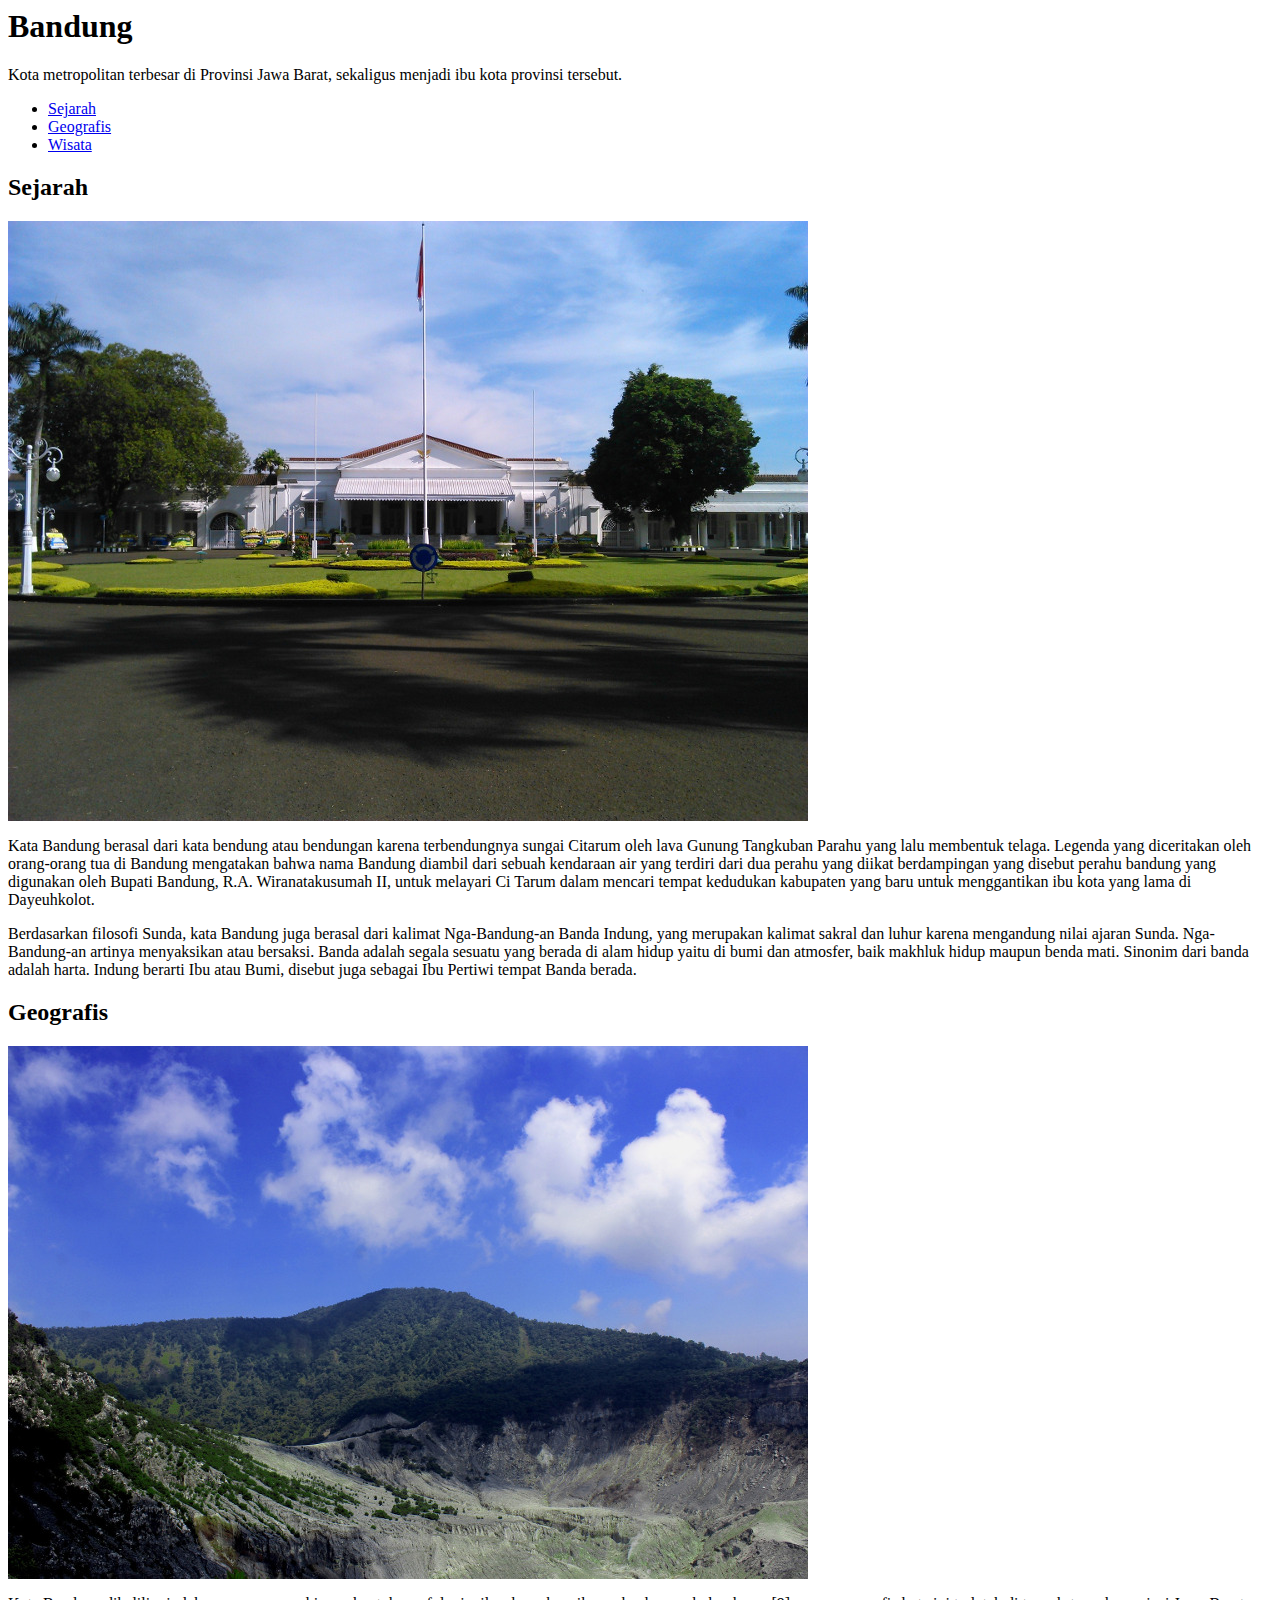
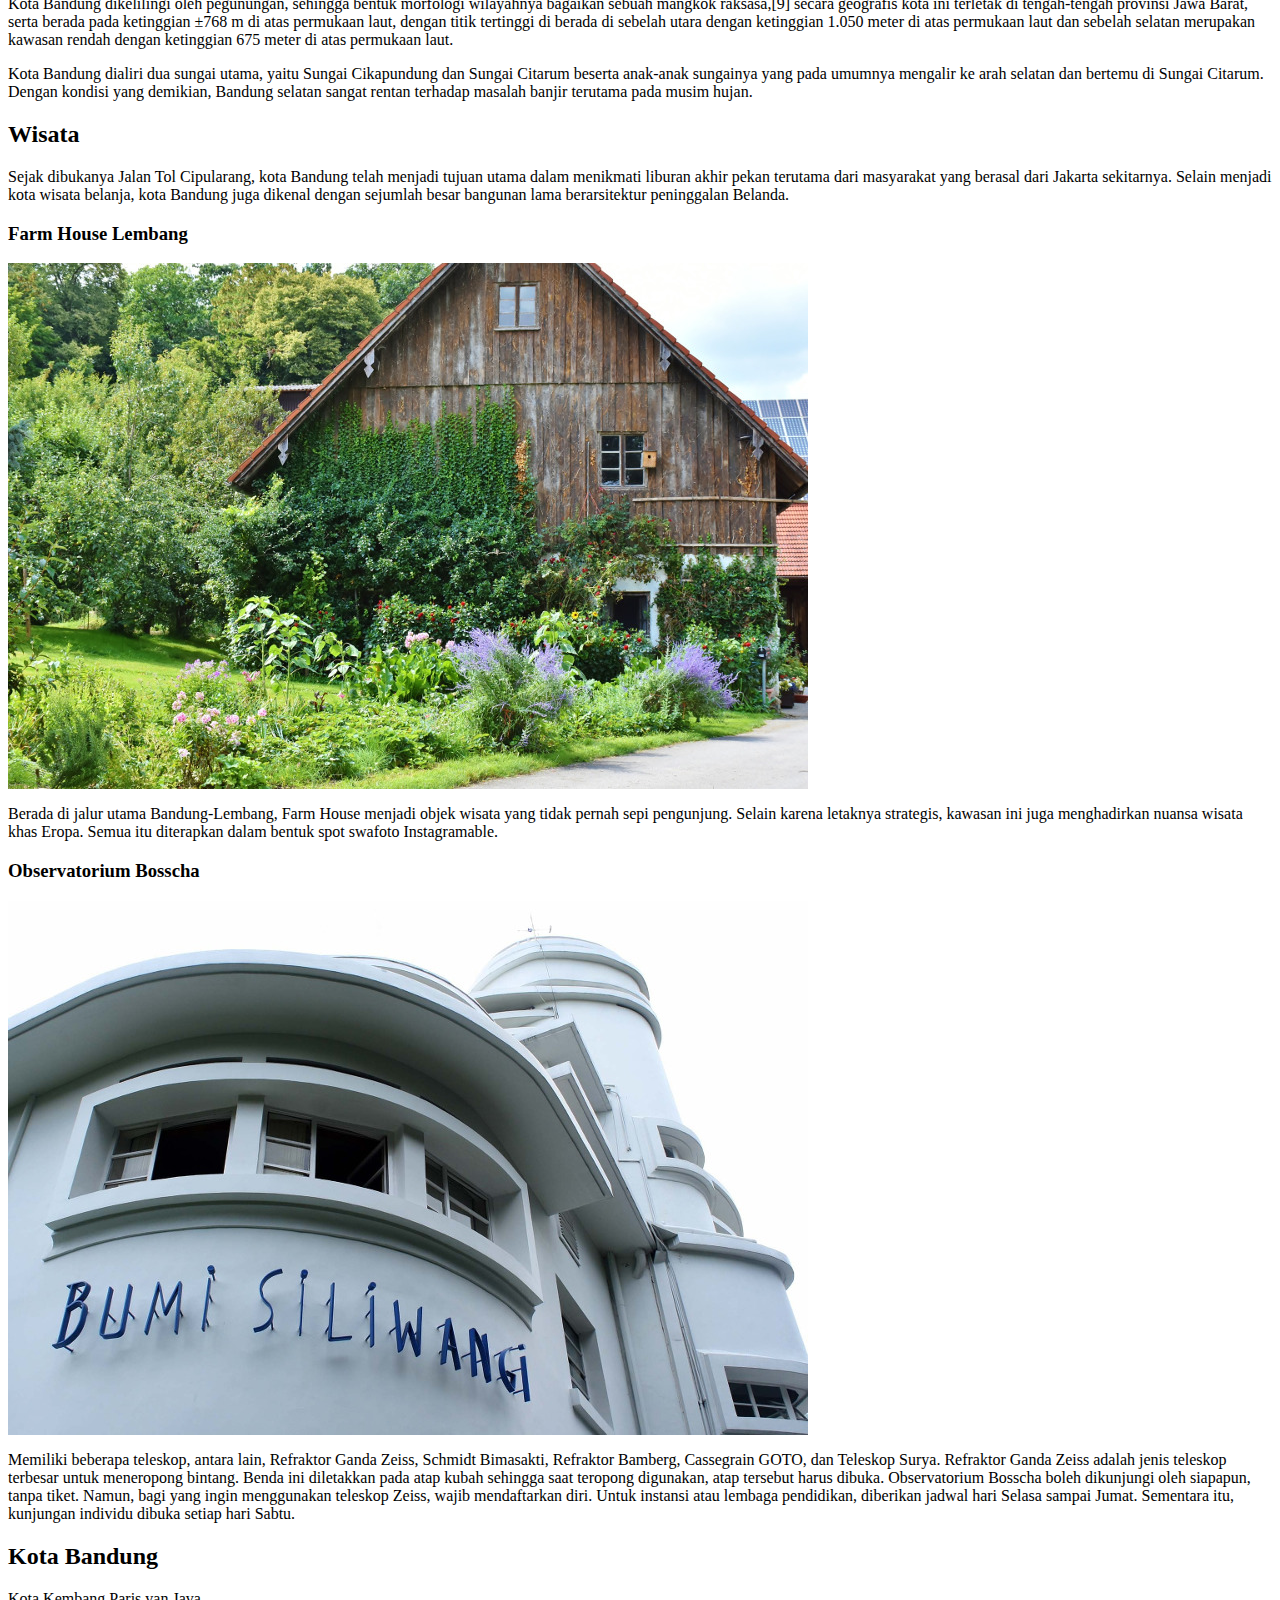
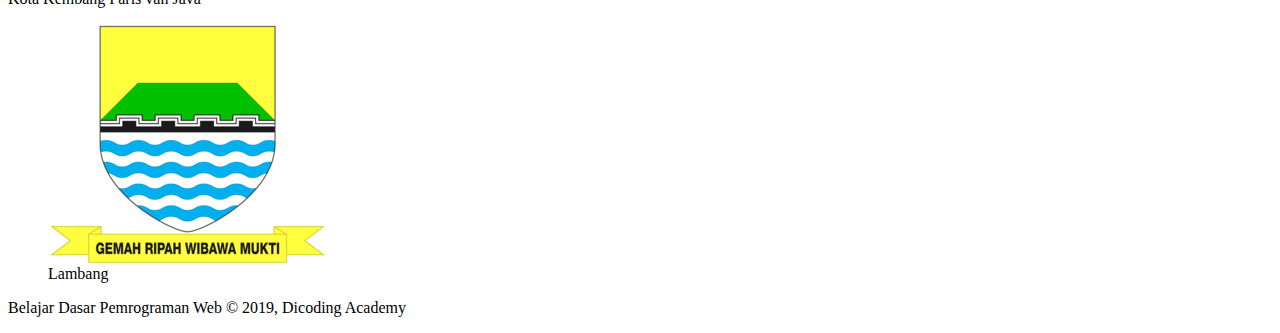
==== beneran.html @ 0c626cb1 "new file and learning" ====
<html lang="en">
  <head>
    <meta charset="UTF-8" />
    <meta http-equiv="X-UA-Compatible" content="IE=edge" />
    <meta name="viewport" content="width=device-width, initial-scale=1.0" />
    <title>Final Semantic</title>
  </head>
  <body>
    <header>
      <h1>Bandung</h1>
      <p>
        Kota metropolitan terbesar di Provinsi Jawa Barat, sekaligus menjadi ibu
        kota provinsi tersebut.
      </p>
      <nav>
        <ul>
          <li><a href="#sejarah">Sejarah</a></li>
          <li><a href="#geografis">Geografis</a></li>
          <li><a href="#wisata">Wisata</a></li>
        </ul>
      </nav>
    </header>
    <main>
      <div id="content">
        <article id="sejarah">
          <h2 id="sejarah">Sejarah</h2>
          <img src="assets/image/history.jpg" alt="sejarah" />
          <p>
            Kata Bandung berasal dari kata bendung atau bendungan karena
            terbendungnya sungai Citarum oleh lava Gunung Tangkuban Parahu yang
            lalu membentuk telaga. Legenda yang diceritakan oleh orang-orang tua
            di Bandung mengatakan bahwa nama Bandung diambil dari sebuah
            kendaraan air yang terdiri dari dua perahu yang diikat berdampingan
            yang disebut perahu bandung yang digunakan oleh Bupati Bandung, R.A.
            Wiranatakusumah II, untuk melayari Ci Tarum dalam mencari tempat
            kedudukan kabupaten yang baru untuk menggantikan ibu kota yang lama
            di Dayeuhkolot.
          </p>

          <p>
            Berdasarkan filosofi Sunda, kata Bandung juga berasal dari kalimat
            Nga-Bandung-an Banda Indung, yang merupakan kalimat sakral dan luhur
            karena mengandung nilai ajaran Sunda. Nga-Bandung-an artinya
            menyaksikan atau bersaksi. Banda adalah segala sesuatu yang berada
            di alam hidup yaitu di bumi dan atmosfer, baik makhluk hidup maupun
            benda mati. Sinonim dari banda adalah harta. Indung berarti Ibu atau
            Bumi, disebut juga sebagai Ibu Pertiwi tempat Banda berada.
          </p>
        </article>
        <article id="geografis">
          <h2 id="geografis">Geografis</h2>
          <img src="assets/image/geografis.jpg" alt="geografis" />
          <p>
            Kota Bandung dikelilingi oleh pegunungan, sehingga bentuk morfologi
            wilayahnya bagaikan sebuah mangkok raksasa,[9] secara geografis kota
            ini terletak di tengah-tengah provinsi Jawa Barat, serta berada pada
            ketinggian ±768 m di atas permukaan laut, dengan titik tertinggi di
            berada di sebelah utara dengan ketinggian 1.050 meter di atas
            permukaan laut dan sebelah selatan merupakan kawasan rendah dengan
            ketinggian 675 meter di atas permukaan laut.
          </p>

          <p>
            Kota Bandung dialiri dua sungai utama, yaitu Sungai Cikapundung dan
            Sungai Citarum beserta anak-anak sungainya yang pada umumnya
            mengalir ke arah selatan dan bertemu di Sungai Citarum. Dengan
            kondisi yang demikian, Bandung selatan sangat rentan terhadap
            masalah banjir terutama pada musim hujan.
          </p>
        </article>
        <article id="wisata">
          <h2 id="wisata">Wisata</h2>
          <p>
            Sejak dibukanya Jalan Tol Cipularang, kota Bandung telah menjadi
            tujuan utama dalam menikmati liburan akhir pekan terutama dari
            masyarakat yang berasal dari Jakarta sekitarnya. Selain menjadi kota
            wisata belanja, kota Bandung juga dikenal dengan sejumlah besar
            bangunan lama berarsitektur peninggalan Belanda.
          </p>

          <section>
            <h3>Farm House Lembang</h3>
            <img src="assets/image/farm-house.jpg" alt="farm house" />
            <p>
              Berada di jalur utama Bandung-Lembang, Farm House menjadi objek
              wisata yang tidak pernah sepi pengunjung. Selain karena letaknya
              strategis, kawasan ini juga menghadirkan nuansa wisata khas Eropa.
              Semua itu diterapkan dalam bentuk spot swafoto Instagramable.
            </p>
          </section>
          <section>
            <h3>Observatorium Bosscha</h3>
            <img src="assets/image/bosscha.jpg" alt="bosscha" />
            <p>
              Memiliki beberapa teleskop, antara lain, Refraktor Ganda Zeiss,
              Schmidt Bimasakti, Refraktor Bamberg, Cassegrain GOTO, dan
              Teleskop Surya. Refraktor Ganda Zeiss adalah jenis teleskop
              terbesar untuk meneropong bintang. Benda ini diletakkan pada atap
              kubah sehingga saat teropong digunakan, atap tersebut harus
              dibuka. Observatorium Bosscha boleh dikunjungi oleh siapapun,
              tanpa tiket. Namun, bagi yang ingin menggunakan teleskop Zeiss,
              wajib mendaftarkan diri. Untuk instansi atau lembaga pendidikan,
              diberikan jadwal hari Selasa sampai Jumat. Sementara itu,
              kunjungan individu dibuka setiap hari Sabtu.
            </p>
          </section>
        </article>
      </div>

      <aside>
        <h2>Kota Bandung</h2>
        <p>Kota Kembang Paris van Java</p>
        <figure>
          <img src="assets/image/bandung-badge.png" alt="lambang-kota-bandung" />
          <figcaption>Lambang</figcaption>
        </figure>
      </aside>
    </main>

    <footer>
      <p>Belajar Dasar Pemrograman Web &#169; 2019, Dicoding Academy</p>
    </footer>
  </body>
</html>
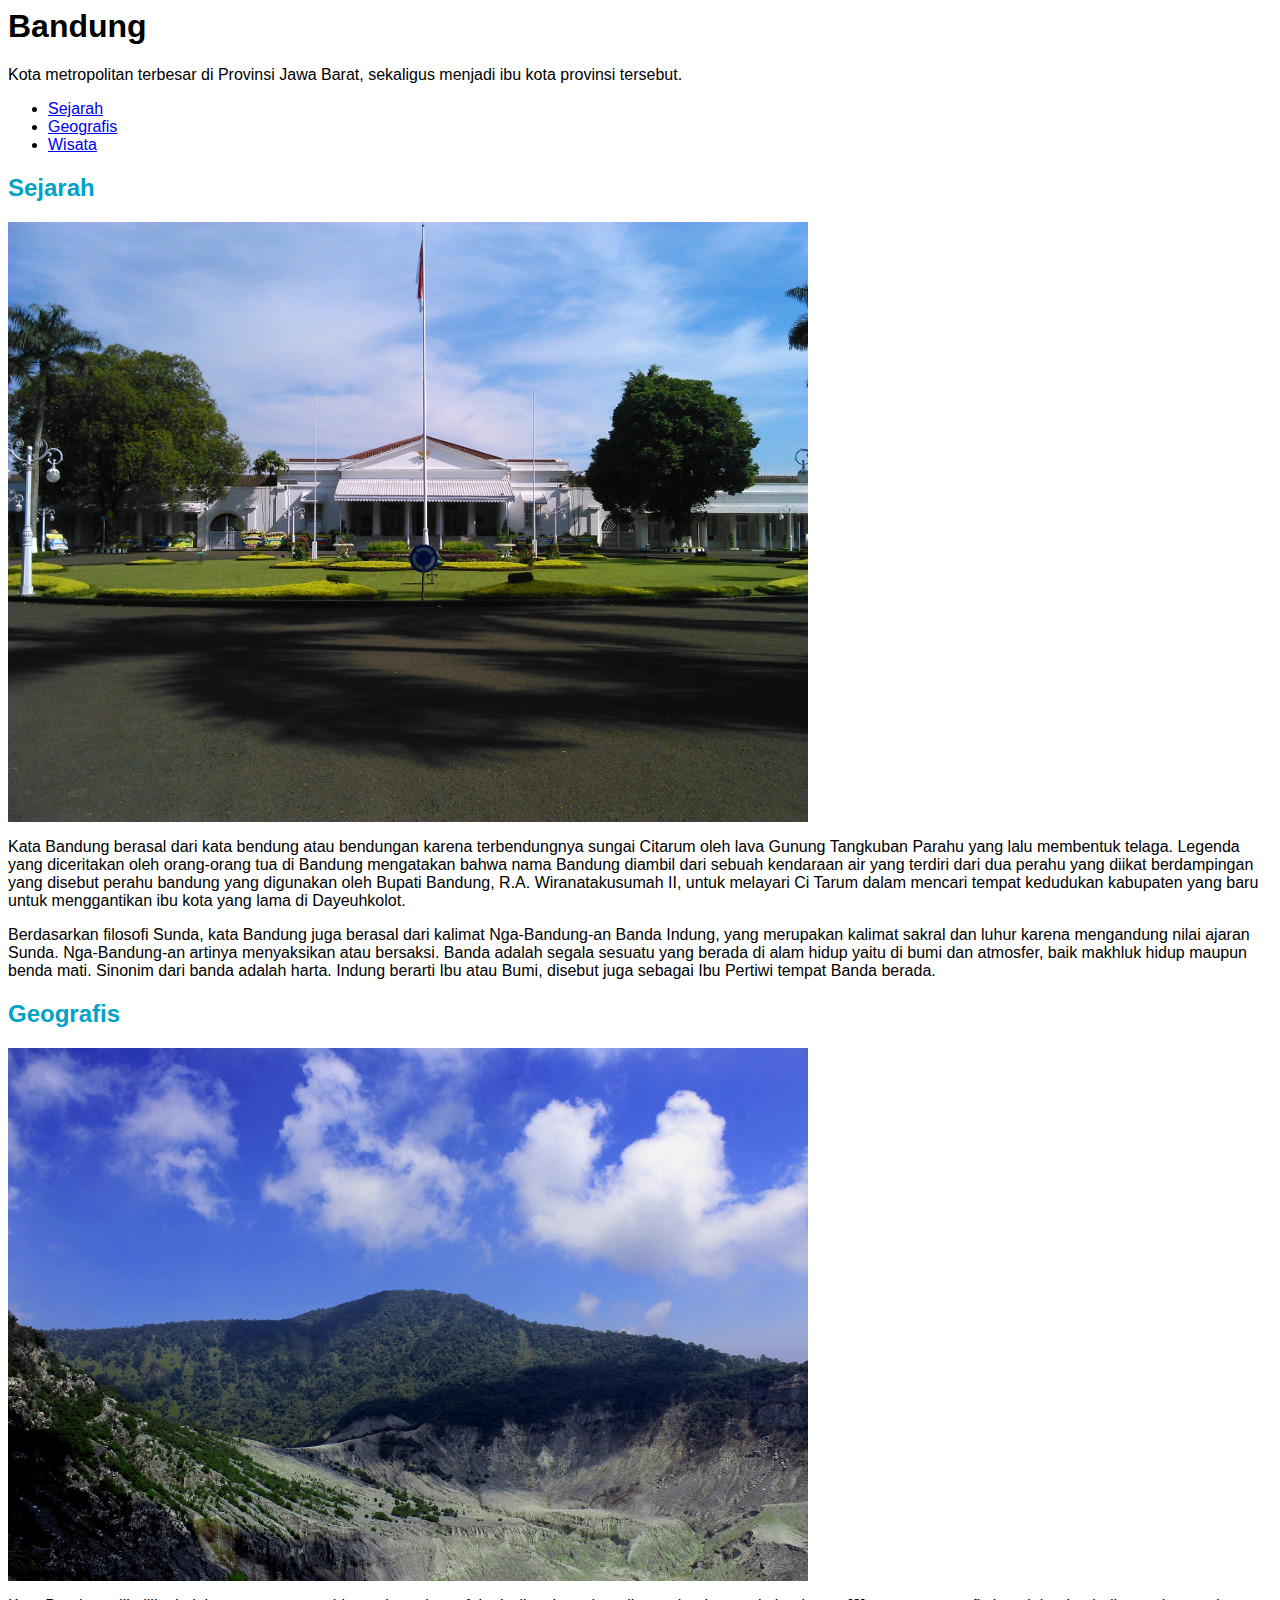
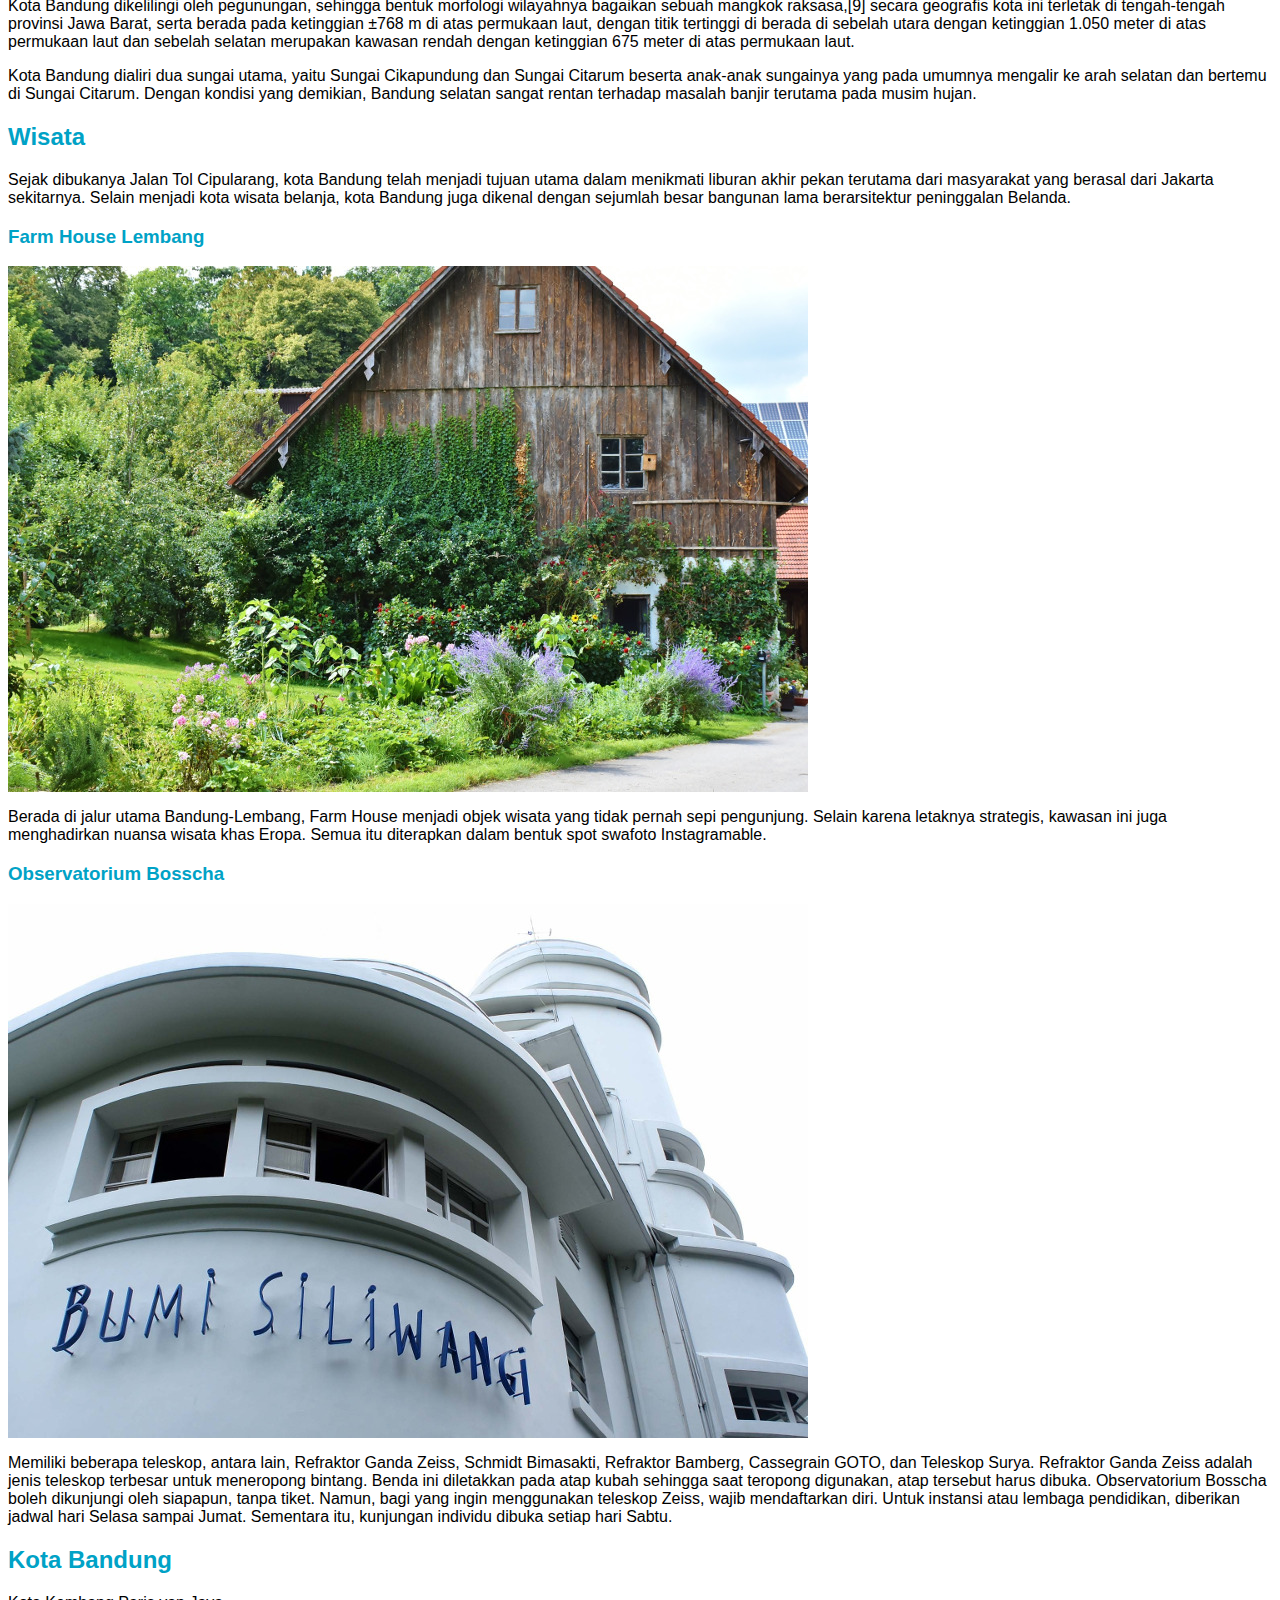
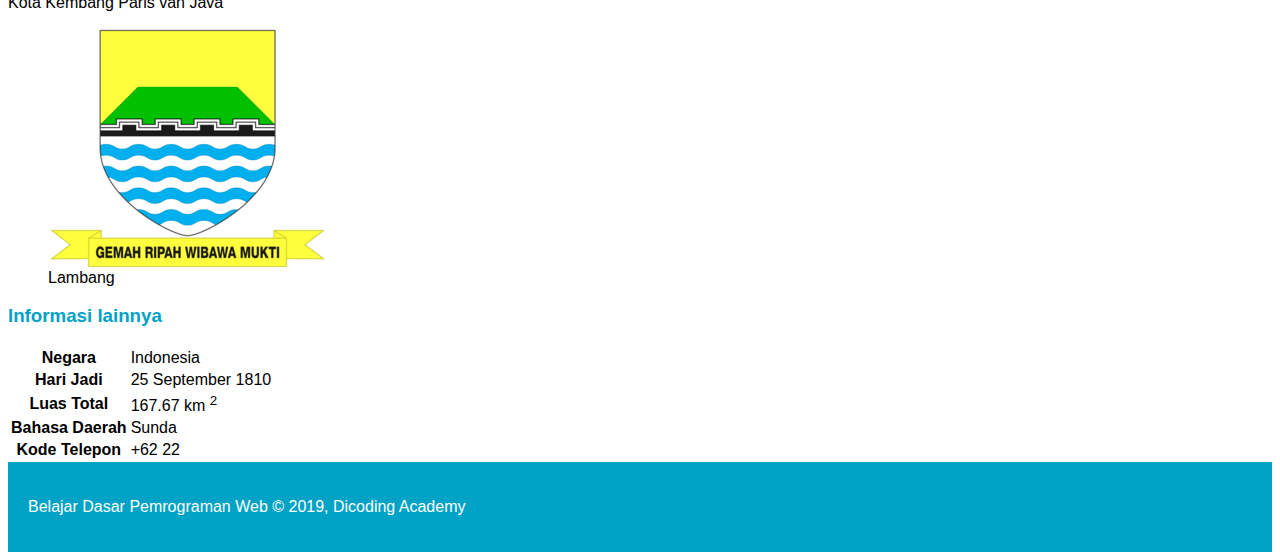
==== commit 17f69f18: "2 files modified, 1 added" ====
--- a/beneran.html
+++ b/beneran.html
@@ -3,6 +3,7 @@
     <meta charset="UTF-8" />
     <meta http-equiv="X-UA-Compatible" content="IE=edge" />
     <meta name="viewport" content="width=device-width, initial-scale=1.0" />
+    <link rel="stylesheet" href="assets/styles/beneran.css">
     <title>Final Semantic</title>
   </head>
   <body>
@@ -108,12 +109,44 @@
       </div>
 
       <aside>
-        <h2>Kota Bandung</h2>
-        <p>Kota Kembang Paris van Java</p>
-        <figure>
-          <img src="assets/image/bandung-badge.png" alt="lambang-kota-bandung" />
-          <figcaption>Lambang</figcaption>
-        </figure>
+        <article>
+          <header>
+            <h2>Kota Bandung</h2>
+            <p>Kota Kembang Paris van Java</p>
+            <figure>
+              <img
+                src="assets/image/bandung-badge.png"
+                alt="lambang-kota-bandung"
+              />
+              <figcaption>Lambang</figcaption>
+            </figure>
+          </header>
+          <section>
+            <h3>Informasi lainnya</h3>
+            <table>
+              <tr>
+                <th>Negara</th>
+                <td>Indonesia</td>
+              </tr>
+              <tr>
+                <th>Hari Jadi</th>
+                <td>25 September 1810</td>
+              </tr>
+              <tr>
+                <th>Luas Total</th>
+                <td>167.67 km <sup>2</sup></td>
+              </tr>
+              <tr>
+                <th>Bahasa Daerah</th>
+                <td>Sunda</td>
+              </tr>
+              <tr>
+                <th>Kode Telepon</th>
+                <td>+62 22</td>
+              </tr>
+            </table>
+          </section>
+        </article>
       </aside>
     </main>
 
--- a/assets/styles/beneran.css
+++ b/assets/styles/beneran.css
@@ -0,0 +1,16 @@
+body {
+  font-family: sans-serif;
+}
+
+h2 {
+  color: #00a2c6;
+}
+h3 {
+  color: #00a2c6;
+}
+
+footer {
+  padding: 20px;
+  color: white;
+  background-color: #00a2c6;
+}
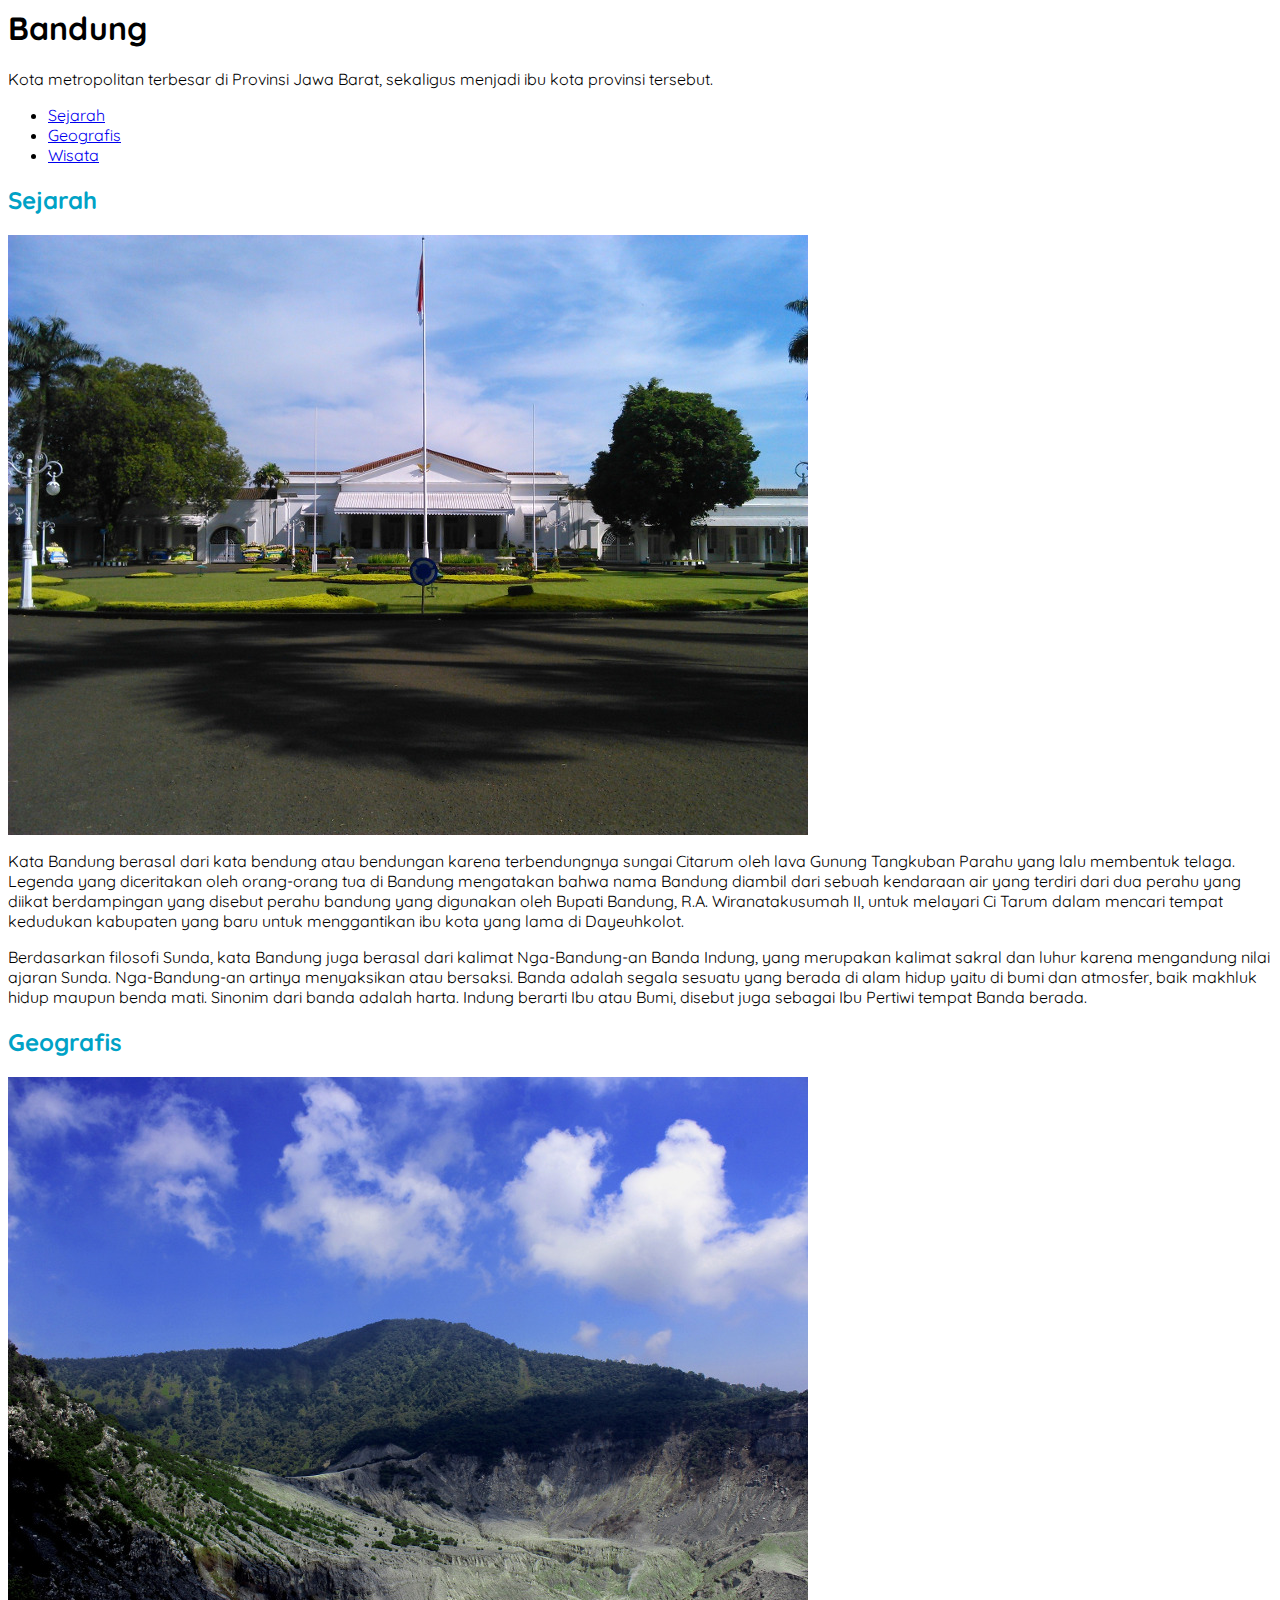
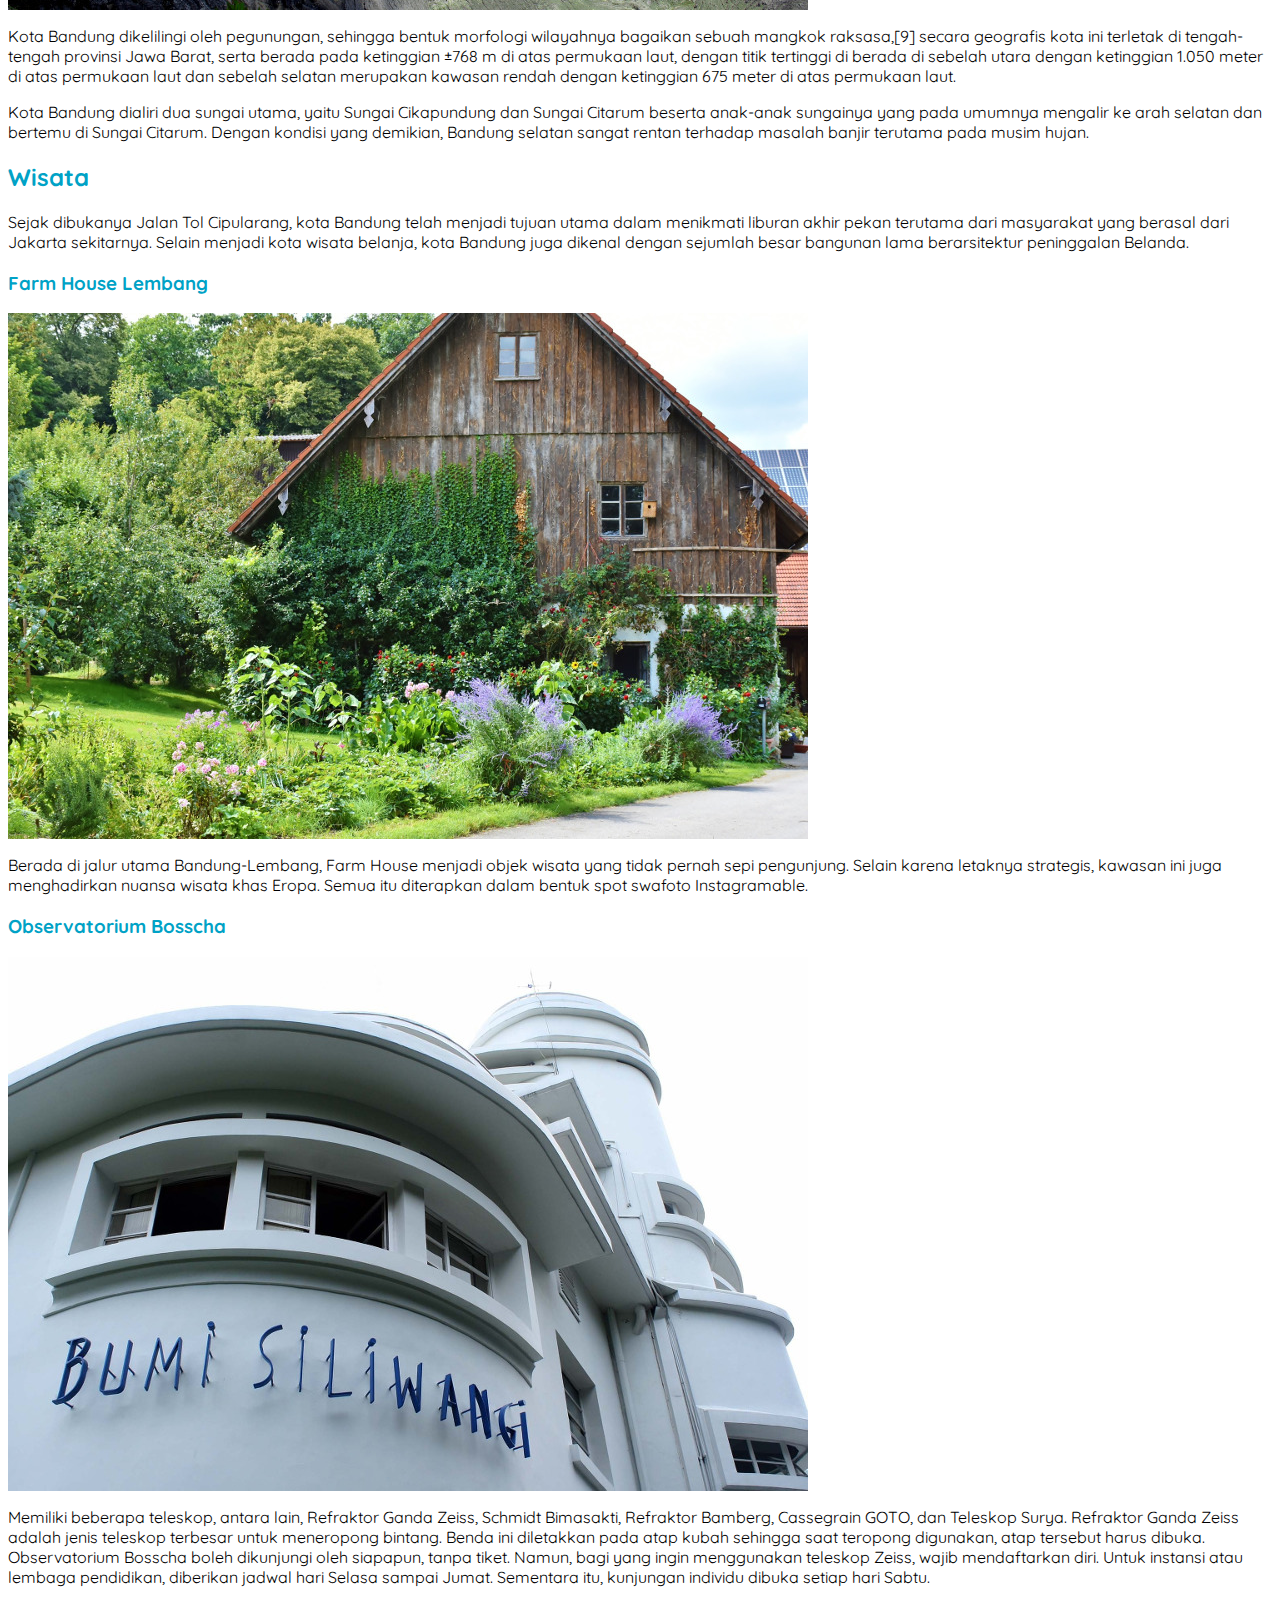
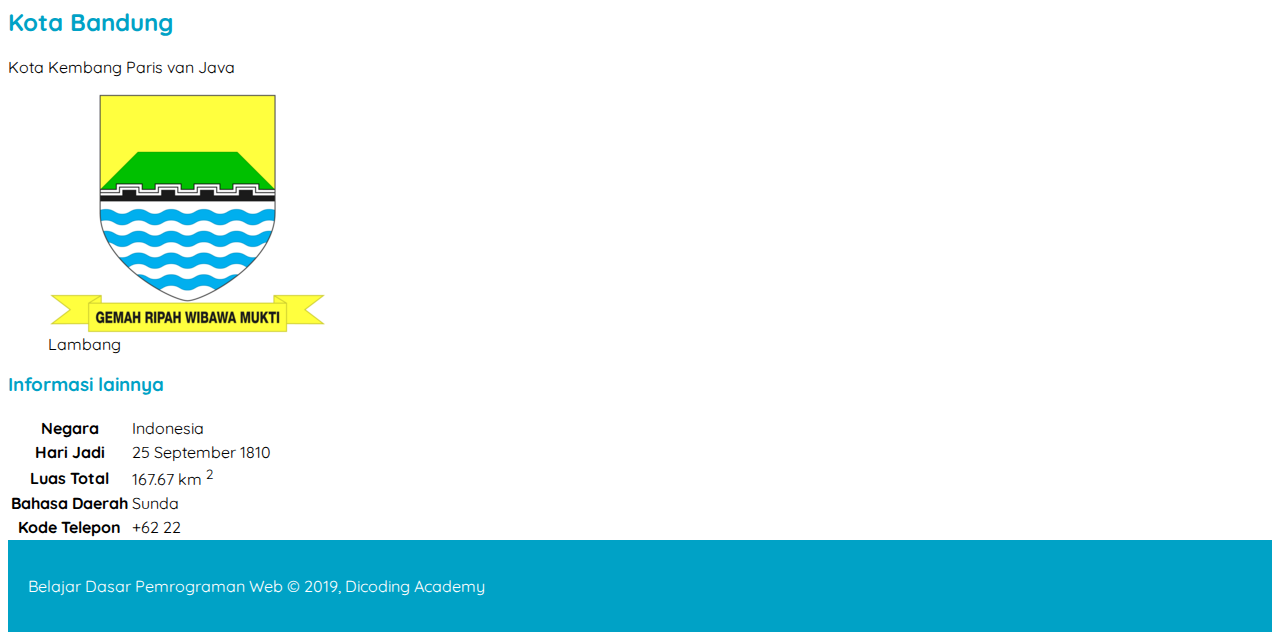
==== commit 07f1c5b0: "2 files modified, 1 added" ====
--- a/beneran.html
+++ b/beneran.html
@@ -3,7 +3,8 @@
     <meta charset="UTF-8" />
     <meta http-equiv="X-UA-Compatible" content="IE=edge" />
     <meta name="viewport" content="width=device-width, initial-scale=1.0" />
-    <link rel="stylesheet" href="assets/styles/beneran.css">
+    <!-- <link rel="stylesheet" href="assets/styles/asli.css" /> -->
+    <link rel="stylesheet" href="assets/styles/beneran.css" />
     <title>Final Semantic</title>
   </head>
   <body>
@@ -109,7 +110,7 @@
       </div>
 
       <aside>
-        <article>
+        <article class="profile">
           <header>
             <h2>Kota Bandung</h2>
             <p>Kota Kembang Paris van Java</p>
--- a/assets/styles/asli.css
+++ b/assets/styles/asli.css
@@ -0,0 +1,46 @@
+/* meng import google font */
+@import url('https://fonts.googleapis.com/css2?family=Quicksand:wght@400;700&display=swap');
+
+body {
+  font-family: 'Quicksand', sans-serif;
+}
+
+h2 {
+  color: #00a2c6;
+}
+h3 {
+  color: #00a2c6;
+}
+
+footer {
+  padding: 20px;
+  color: white;
+  background-color: #00a2c6;
+}
+
+/* membuat ukuran font menjadi 18px pada tesk yang berada dalam elemen <a> dengan ketebalan huruf 400 dan tidak ada garis bawahnya */
+
+nav a {
+  font-size: 18px;
+  font-weight: 400;
+  text-decoration: none;
+}
+
+/* membuat egek tebak pada navigasi */
+
+nav a:hover {
+  font-weight: bold;
+}
+
+/*  Selanjutnya teks pada header aside akan kita buat menjadi rata tengah dengan menggunakan properti text-align*/
+
+.profile header {
+  text-align: center;
+}
+footer {
+  padding: 20px;
+  color: white;
+  background-color: #00a2c6;
+  text-align: center;
+  font-weight: bold;
+}
--- a/assets/styles/beneran.css
+++ b/assets/styles/beneran.css
@@ -1,5 +1,10 @@
+
+
+/* meng import google font */
+@import url('https://fonts.googleapis.com/css2?family=Quicksand:wght@400;700&display=swap');
+
 body {
-  font-family: sans-serif;
+  font-family: 'Quicksand', sans-serif;
 }
 
 h2 {
@@ -14,3 +19,342 @@
   color: white;
   background-color: #00a2c6;
 }
+
+/* 
+selector basic terdiri dari :
+*Type Selector
+*Class Selector
+*ID Selector
+*Attribute Selector
+*Universal Selector
+
+
+1. ******************semua elemen span********** 
+<style>
+      span {
+        color: red;
+    }
+  </style>
+
+2. *****************class selector**************
+<style>
+       .red {
+           color: red;
+       }
+ 
+       .skyblue-bg {
+           background-color: skyblue;
+       }
+ 
+       .fancy {
+           font-weight: bold;
+           text-shadow: 4px 4px 3px #77f;
+       }
+   </style>
+
+   3.***************ID selector*****************
+       <style>
+      #special {
+          background-color: skyblue;
+      }
+      </style>
+
+  4.***************Attribute Selector************
+    <style>
+        <a> element yang menerapkan href attribut 
+            a[href] {
+              color: blue;
+          }
+
+      <a> element yang menerapkan nilai pada href dengan awalan "#" 
+          a[href^="#"] {
+        background-color: gold;
+          }
+
+      <a> element yang menerapkan nilai pada href yang mengandung teks "example" 
+          a[href*="example"] {
+              background-color: silver;
+          }
+      <a> element yang menerapkan nilai pada href yang mengandung teks "insensitive"    tidak mementingkan huruf kapital
+        a[href*="insensitive" i] {
+        color: cyan;
+         }
+
+      <a> element yang menerapkan nilai pada href dengan akhiran ".org" 
+          a[href$=".org"] {
+              color: red;
+          }
+    </style>
+
+
+    4. *****************Universal Selector *****************************
+
+    Menargetkan seluruh tipe elemen 
+       * {
+        color: green;
+    }
+    
+    Menargetkan seluruh tipe elemen yang mengandung nilai "en" pada atribut lang 
+    *[lang^=en] {
+        font-style: italic;
+    }
+*/
+
+/* Font styling
+font-family : Menetapkan jenis font yang akan diterapkan pada target.
+font-size : Menentukan ukuran pada teks.
+font-weight : Menentukan ketebalan pada teks. 
+font-style : Menetapkan styling yang diterapkan pada teks.
+font-variant : Menentukan teks untuk menggunakan gaya small caps (huruf kapital kecil).
+font : Shorthand dari properti font yang ada.
+
+
+*****************font-family**********
+**************************************
+**************************************
+body {
+   font-family: sans-serif;
+}
+
+**********font-size*******************
+h1 {
+   font-size: 1.5em;
+}
+
+
+<<<<<<<<<Relativw Unit( Satuan RELATIVE)>>>>>>>>>>>>>>>>>
+em
+relative to>>>>>>>>>Font size
+
+Satuan relatif terhadap ukuran font yang sedang digunakan pada elemen (contohnya, 2em berarti 2 kali lebih besar dari ukuran font seharusnya).
+
+ex
+relative to >>>>>>Font height
+Satuan relatif terhadap tinggi font saat ini, satuan ini sangat jarang sekali digunakan
+
+rem
+relative to>>>>>>>..Font size
+
+Mirip seperti em, tetapi rem merupakan satuan relatif terhadap ukuran font dari root element.
+
+ch
+relative to>>>>>>>>>>Font width
+Satuan relatif terhadap lebar dari karakter “0” nol.
+
+vw
+relative to>>>>>>>>>>>Viewport width
+
+Satuan relatif terhadap 1% lebar viewport. Contoh 1vw = 1% dari lebar viewport. Satuan ini tidak didukung pada browser IE8 ke bawah.
+
+vh
+relative to>>>>>>>>>>Viewport height
+Satuan relatif terhadap 1% tinggi viewport. Contoh 1vh = 1% dari tinggi viewport. Satuan ini tidak didukung pada browser IE8 ke bawah.
+
+
+<<<<<<<<<<<<<<<aBSOLUTE UNIT (SATUAN ABSOLUTE)
+body {
+   font-size: 16px;
+}
+h1 {
+   font-size: 150%; >>>>>> 150% dari 16 = 24px 
+  }
+
+
+px  >>>>>>>>>>Menetapkan nilai font berdasarkan ukuran pixel
+pt>>>>>>>>>>Menetapkan nilai font berdasarkan points (1/72 inch di CSS2.1)
+pc>>>>>>>>>>>Menetapkan nilai font berdasarkan picas (1 pica = 12 point)
+mm>>>>>>>>>>>Menetapkan nilai font berdasarkan millimeters
+cm >>>>>>>>>>Menetapkan nilai font berdasarkan centimeters
+in>>>>>>>>>>>>Menetapkan nilai font berdasarkan inches
+
+
+************FONT-WEIGHT***************
+**************************************
+**************************************
+numeric values (100 sampai 900) atau dengan menggunakan descriptive terms (normal, bold, bolder, dan lighter). 
+
+************FONT-STYLE***************
+**************************************
+**************************************
+(normal) atau miring (italic dan oblique)
+
+
+************FONT-VARIANT***************
+**************************************
+**************************************
+Kita yang terbiasa dengan aplikasi document editor (rich text) seperti Microsoft Word, tentu tahu atau sudah mencoba fitur small caps. Fitur ini dapat membuat teks menjadi kapital tetapi dituliskan secara kecil dan merapat, seperti ini:
+
+
+************SHORT HAND***************
+**************************************
+**************************************
+
+target{
+  font:style weight variant size font-family
+}
+
+contoh 
+p{
+  font :1em sans-serif
+}
+
+
+*/
+
+/* 
+
+***************Line Height**********************
+Properti line-height digunakan untuk mengatur jarak minimal dari garis dasar ke garis dasar dalam menampilkannya teks pada halaman. Jika kita terbiasa dengan software document editor (rich text) seperti Microsoft Word, properti ini mirip dengan fungsi line and paragraph spacing.
+
+p {
+   line-height: 2;
+}
+p {
+   line-height: 200%;
+}
+p {
+   line-height: 2em;
+}
+
+
+
+***************Text Indent**********************
+Dalam membuat sebuah dokumen tidak jarang kita membutuhkan jarak/lekuk di awal paragraf. Hal tersebut dapat dilakukan pada website dengan menerapkan properti text-indent.  Kita dapat menentukan nilai properti ini melalui perhitungan panjang dalam px, em, dan in atau bisa menggunakan nilai persentase (%). Nilai persentase dihitung berdasarkan lebar dari induk elemen. Berikut merupakan contoh penggunaannya:
+p#first {
+   text-indent: 2em;
+}
+ 
+p#second {
+   text-indent: 25%;
+}
+ 
+p#third {
+   text-indent: -35px;
+}
+
+
+***************Text Align**********************
+Kita bisa mengatur text alignment (perataan teks) pada website seperti kita melakukannya pada aplikasi Microsoft Word dengan menggunakan properti text-align. Untuk asalnya, properti ini bernilai left atau biasa kita sebut rata kiri. Namun jika kita ingin mengubah perataan teks ini berada di posisi lainnya, maka kita dapat mengubah value-nya menjadi value yang sesuai dengan keinginan kita.
+
+Berikut ini nilai yang dapat digunakan pada properti text-align:
+text-align: left
+Membuat perataan teks pada ujung kiri
+
+text-align: right
+Membuat perataan teks pada ujung kanan
+
+text-align: center
+Membuat perataan teks secara menengah
+
+text-align: justify
+Membuat perataan teks yang setara pada ujung kiri dan kanannya
+
+
+
+
+***************Text Decoration**********************
+Properti ini paling populer digunakan ketika kita ingin membuat garis bawah atau underline pada teks. Tapi tak hanya itu, ada beberapa nilai lain yang dapat kita gunakan untuk properti ini. Detailnya sebagai berikut:
+text-decoration: underline
+Memberikan garis bawah (underline) pada teks
+
+text-decoration: overline
+Memberikan garis atas (overline) pada teks
+
+text-decoration: line-through
+Memberikan efek tulisan dicoret (strikethrough)
+
+text-decoration: none
+Menghilangkan dekorasi teks yang ada pada elemen
+
+***************Text Transform**********************
+Pasti kita pernah mencoba fitur pada document editor yang dapat mengubah kapitalisasi pada teks, bukan? Fitur ini sangat membantu di kala kita ingin mengubah kapitalisasi tanpa harus menuliskan kembali teksnya. Pada CSS juga terdapat fitur serupa, yaitu dengan menggunakan properti text-transform. Ketika kita menerapkan properti text-transform pada elemen teks, maka kapitalisasi akan berubah ketika halaman di-render tanpa harus mengubahnya pada dokumen HTML. 
+
+Properti ini dapat berisikan nilai sebagai berikut:
+text-transform: none
+Teks yang ditampilkan sama seperti yang dituliskan
+
+text-transform: capitalize
+Membuat huruf pertama besar pada tiap katanya
+
+text-transform: lowercase
+Membuat seluruh teks menggunakan huruf kecil
+
+Text-transform: uppercase
+Membuat seluruh teks menggunakan huruf besar
+
+
+
+***************Text Transform**********************
+roperti selanjutnya yang bisa kita gunakan untuk formating teks adalah letter-spacing dan word-spacing. Seperti namanya, properti ini digunakan untuk mengatur spasi atau jarak pada teks. Properti letter-spacing digunakan untuk mengatur jarak antar huruf, sedangkan word-spacing digunakan untuk mengatur jarak antar kata. Berikut contohnya:
+
+p#letter {
+   letter-spacing: 4px;
+}
+p#word {
+   word-spacing: 1.5em;
+}
+
+***************Text shadow**********************
+Memberikan bayangan pada teks telah menjadi hal yang umum digunakan meskipun tidak memiliki dukungan di semua browser. Pada CSS untuk membuat bayangan pada teks (atau biasa disebut drop shadow) kita dapat gunakan properti text-shadow.
+
+Nilai dari properti ini cukup rumit karena membutuhkan tiga buah nilai dan satu buah nilai warna sehingga membutuhkan empat nilai dalam satu properti untuk menentukan bayangannya.
+
+Nilai pertama : menunjukkan seberapa jauh ke kiri atau kanan (horizontal) bayangan harus ditampakkan.
+Nilai kedua : menunjukkan jarak ke atas atau ke bawah (vertical) bayangan harus ditampakkan. 
+Nilai Ketiga (opsional) : menentukan tingkat keburaman yang harus diterapkan pada bayangan.
+Nilai Keempat :  menentukan warna yang digunakan pada bayangan.
+
+p#one {
+   text-shadow: 1px 1px 0px #000000;
+   background-color: #eeeeee;
+   color: #666666;
+}
+
+*/
+
+
+
+/* 
+
+
+***************Menetapkan Nilai Warna*******************
+********************************************************
+********************************************************
+
+
+<<<<<<<<<<<<Numeric Value>>>>>>>>>>>>>>>>>>>>>>>>>>>>
+Warna hijau menggunakan format RGB 
+color: rgb(78,231,23);
+ 
+Warna hijau Menggunakan format HEX 
+color: #4ee717;
+ 
+Warna hijau menggunakan format HSL (hanya di CSS3)
+color: hsl(104, 82%, 50%);
+                              
+<<<<<<<<<<<<<<<<<Predefined Color Name>>>>>>>>>>>>>>>>>>>>
+color: black;
+color: white;
+color: blue;
+
+<<<<<<<<<<<<<<<<<Opactiy >>>>>>>>>>>>>>>>>>>>
+div#opacity {
+   background-color: red;
+   opacity: 0.5;
+}
+
+
+
+
+
+
+
+
+
+
+
+
+
+
+
+*/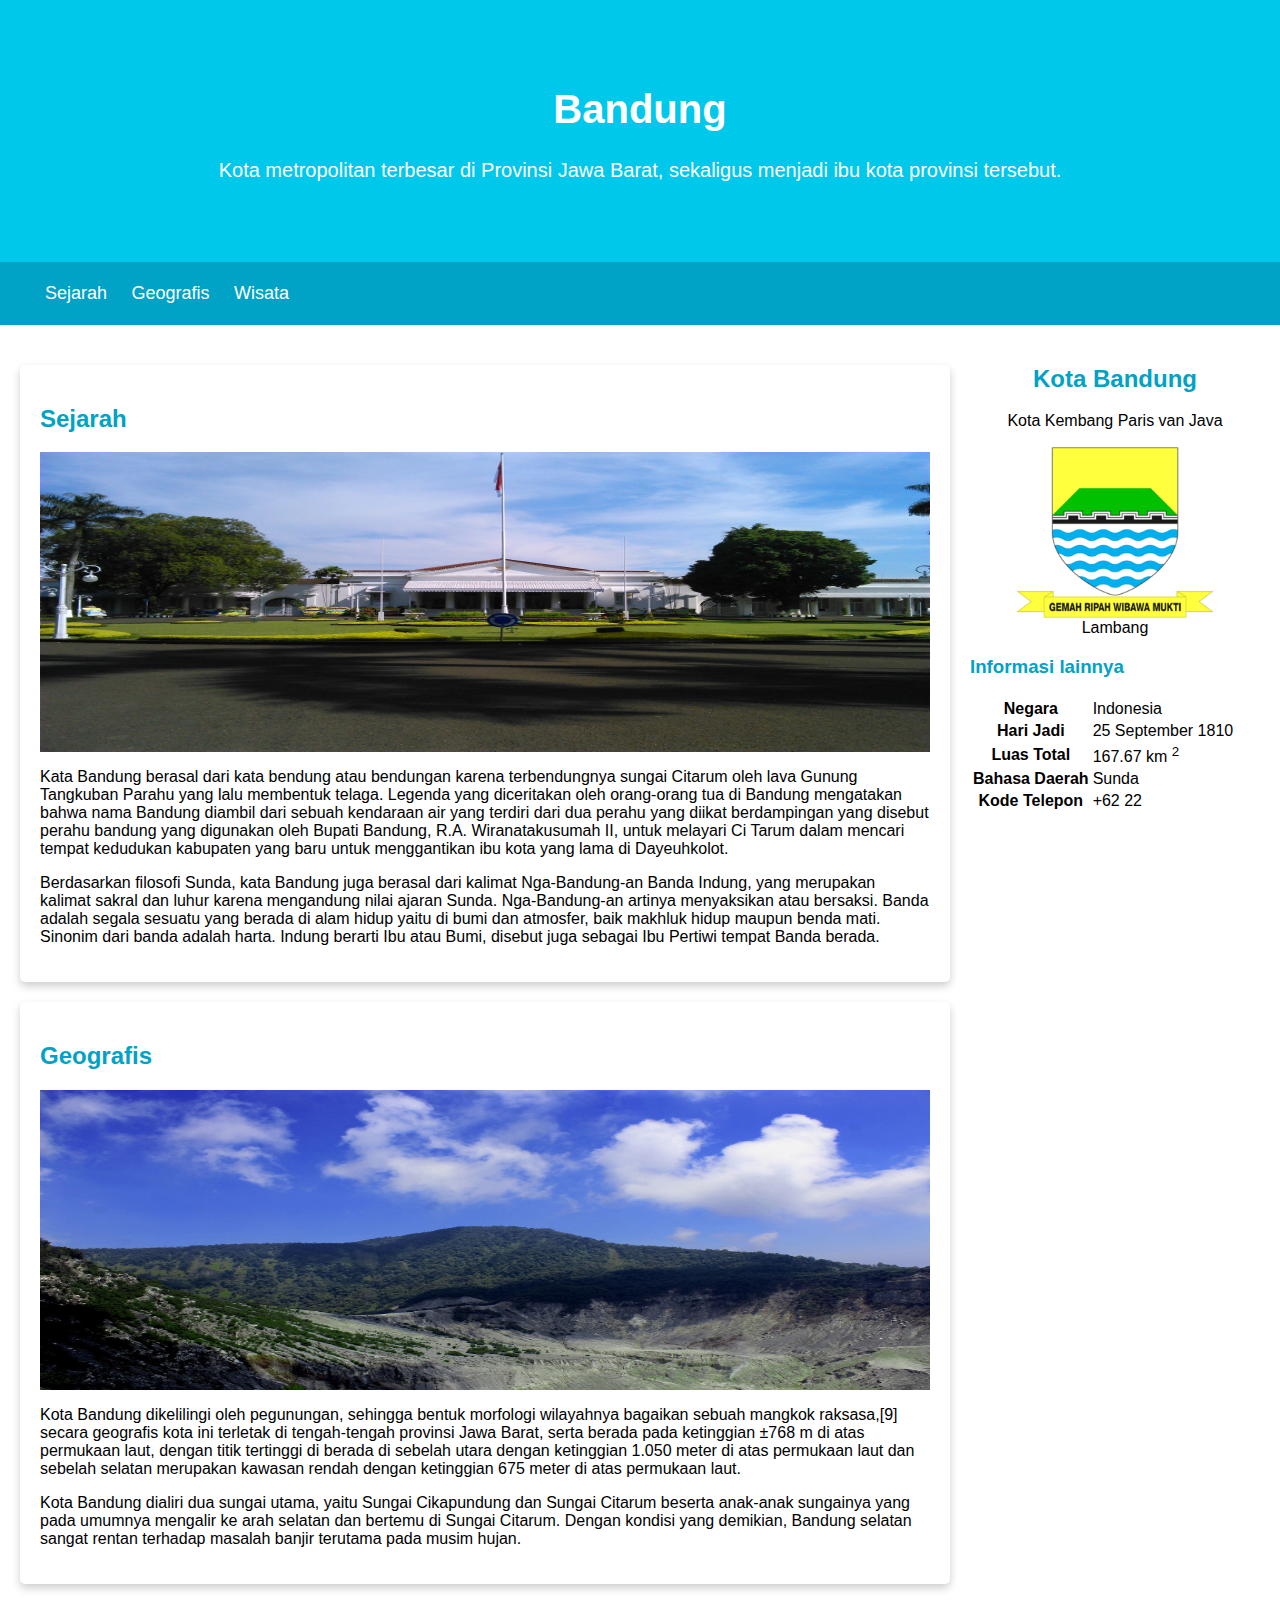
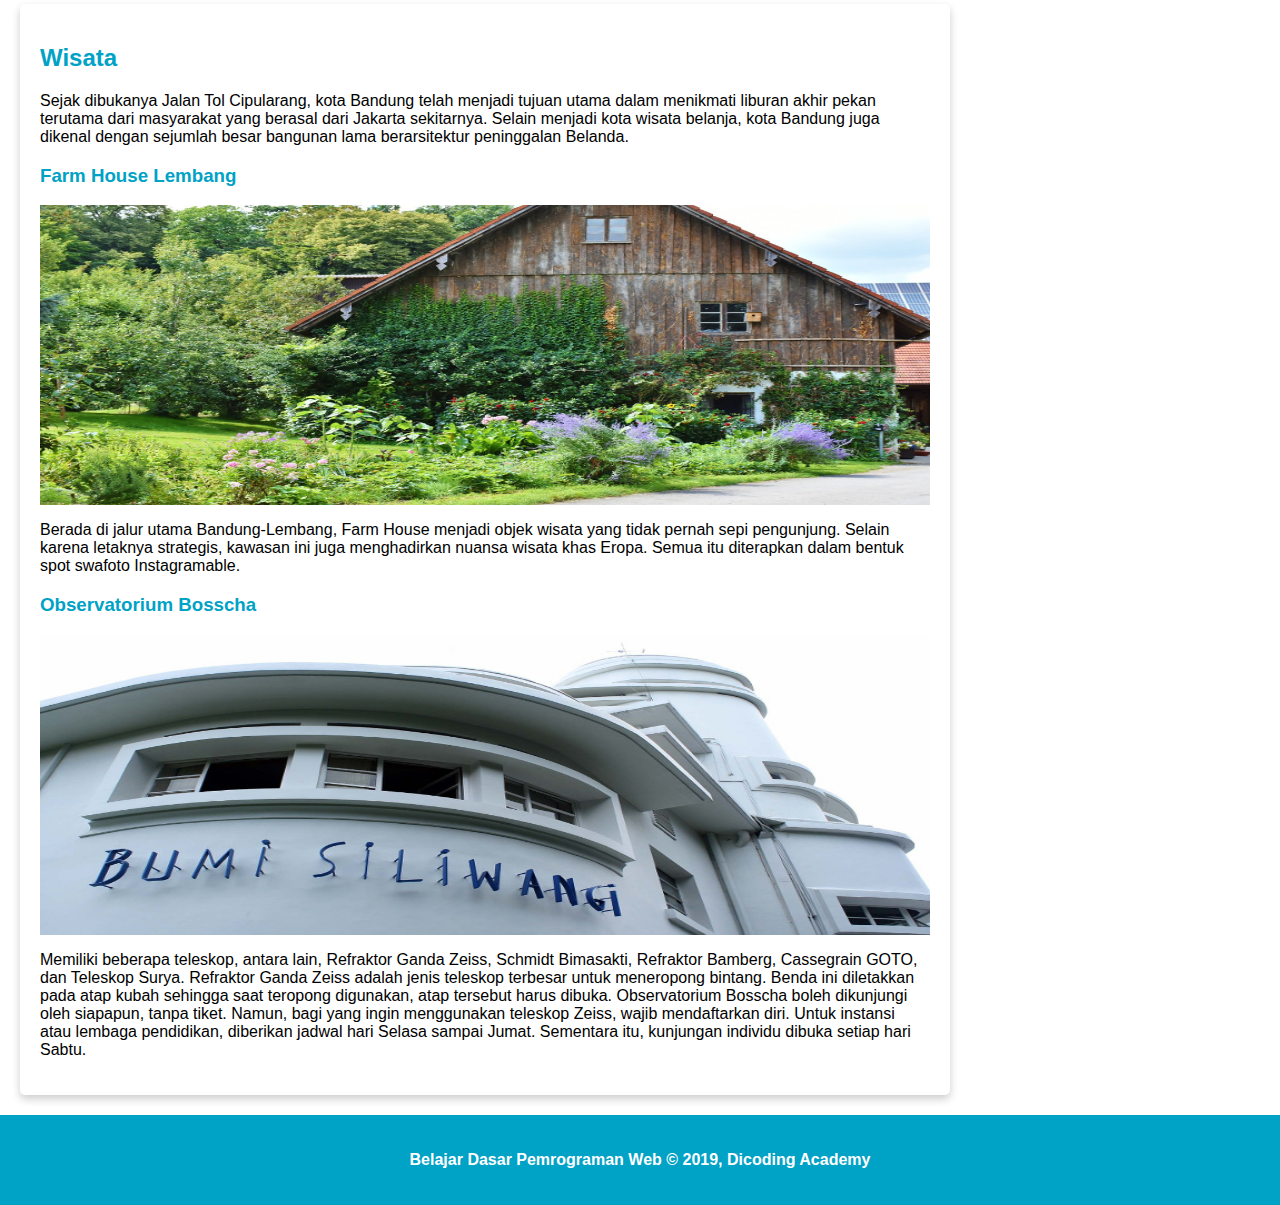
==== commit 0f7cf688: "3 files modified, 1 added" ====
--- a/beneran.html
+++ b/beneran.html
@@ -2,18 +2,20 @@
   <head>
     <meta charset="UTF-8" />
     <meta http-equiv="X-UA-Compatible" content="IE=edge" />
-    <meta name="viewport" content="width=device-width, initial-scale=1.0" />
-    <!-- <link rel="stylesheet" href="assets/styles/asli.css" /> -->
-    <link rel="stylesheet" href="assets/styles/beneran.css" />
+    <meta name="viewport" content="width=device-width, initial-scale=1">
+    <link rel="stylesheet" href="assets/styles/asli.css" />
+    <!-- <link rel="stylesheet" href="assets/styles/beneran.css" /> -->
     <title>Final Semantic</title>
   </head>
   <body>
     <header>
-      <h1>Bandung</h1>
-      <p>
-        Kota metropolitan terbesar di Provinsi Jawa Barat, sekaligus menjadi ibu
-        kota provinsi tersebut.
-      </p>
+      <div class="jumbotron">
+        <h1>Bandung</h1>
+        <p>
+          Kota metropolitan terbesar di Provinsi Jawa Barat, sekaligus menjadi
+          ibu kota provinsi tersebut.
+        </p>
+      </div>
       <nav>
         <ul>
           <li><a href="#sejarah">Sejarah</a></li>
@@ -24,9 +26,14 @@
     </header>
     <main>
       <div id="content">
-        <article id="sejarah">
+        <article id="sejarah" class="card">
           <h2 id="sejarah">Sejarah</h2>
-          <img src="assets/image/history.jpg" alt="sejarah" />
+
+          <img
+            src="assets/image/history.jpg"
+            class="featured-image"
+            alt="sejarah"
+          />
           <p>
             Kata Bandung berasal dari kata bendung atau bendungan karena
             terbendungnya sungai Citarum oleh lava Gunung Tangkuban Parahu yang
@@ -49,9 +56,13 @@
             Bumi, disebut juga sebagai Ibu Pertiwi tempat Banda berada.
           </p>
         </article>
-        <article id="geografis">
+        <article id="geografis" class="card">
           <h2 id="geografis">Geografis</h2>
-          <img src="assets/image/geografis.jpg" alt="geografis" />
+          <img
+            src="assets/image/geografis.jpg"
+            class="featured-image"
+            alt="geografis"
+          />
           <p>
             Kota Bandung dikelilingi oleh pegunungan, sehingga bentuk morfologi
             wilayahnya bagaikan sebuah mangkok raksasa,[9] secara geografis kota
@@ -70,7 +81,7 @@
             masalah banjir terutama pada musim hujan.
           </p>
         </article>
-        <article id="wisata">
+        <article id="wisata" class="card">
           <h2 id="wisata">Wisata</h2>
           <p>
             Sejak dibukanya Jalan Tol Cipularang, kota Bandung telah menjadi
@@ -82,7 +93,11 @@
 
           <section>
             <h3>Farm House Lembang</h3>
-            <img src="assets/image/farm-house.jpg" alt="farm house" />
+            <img
+              src="assets/image/farm-house.jpg"
+              class="featured-image"
+              alt="farm house"
+            />
             <p>
               Berada di jalur utama Bandung-Lembang, Farm House menjadi objek
               wisata yang tidak pernah sepi pengunjung. Selain karena letaknya
@@ -92,7 +107,11 @@
           </section>
           <section>
             <h3>Observatorium Bosscha</h3>
-            <img src="assets/image/bosscha.jpg" alt="bosscha" />
+            <img
+              src="assets/image/bosscha.jpg"
+              class="featured-image"
+              alt="bosscha"
+            />
             <p>
               Memiliki beberapa teleskop, antara lain, Refraktor Ganda Zeiss,
               Schmidt Bimasakti, Refraktor Bamberg, Cassegrain GOTO, dan
--- a/assets/styles/asli.css
+++ b/assets/styles/asli.css
@@ -1,8 +1,32 @@
+* {
+  box-sizing: border-box;
+}
+
+@media screen and (max-width: 1000px) {
+  #content,
+  aside {
+    width: 100%;
+    padding: 0;
+  }
+}
+
+/* Rule yang dituliskan dalam block @media di bawah akan diterapkan pada device yang memiliki ukuran viewport di bawah 992px */
+@media screen and (max-width: 992px) {
+  /* ..... */
+}
+
+/* Rule yang dituliskan dalam block @media di bawah akan diterapkan pada device yang memiliki ukuran viewport di bawah 600px */
+@media screen and (max-width: 600px) {
+  /* ..... */
+}
+
 /* meng import google font */
 @import url('https://fonts.googleapis.com/css2?family=Quicksand:wght@400;700&display=swap');
 
 body {
   font-family: 'Quicksand', sans-serif;
+  margin: 0;
+  padding: 0;
 }
 
 h2 {
@@ -44,3 +68,83 @@
   text-align: center;
   font-weight: bold;
 }
+
+/* mengubah ukuran gambar */
+
+.featured-image {
+  width: 100%;
+  max-height: 300px;
+}
+
+/* merubah ukuran logo kota bandung */
+
+.profile img {
+  width: 200px;
+}
+
+/* membuat shadow pada class card di elemen article  dan margin dll*/
+.card {
+  box-shadow: 0 4px 8px 0 rgba(0, 0, 0, 0.2);
+  border-radius: 5px;
+  padding: 20px;
+  margin-top: 20px;
+}
+
+/* menerapkan jumbotron */
+
+.jumbotron {
+  font-size: 20px;
+  padding: 60px;
+  background-color: #00c8eb;
+  text-align: center;
+  color: white;
+}
+
+/* merubah nav  li*/
+
+nav li {
+  display: inline;
+  list-style-type: none;
+  margin-right: 20px;
+}
+
+nav {
+  background-color: #00a2c6;
+  padding: 5px;
+}
+
+nav a {
+  font-size: 18px;
+  font-weight: 400;
+  text-decoration: none;
+  color: white;
+}
+
+main {
+  padding: 20px;
+  overflow: auto;
+}
+
+/* menerapkan lebar content 75% dari browser  dan di posisi kiri*/
+
+#content {
+  float: left;
+  width: 75%;
+}
+
+/* menerapkan float pada elemen aside */
+
+aside {
+  float: right;
+  width: 25%;
+  padding-left: 20px;
+}
+nav {
+  background-color: #00a2c6;
+  padding: 5px;
+  position: sticky;
+  top: 0;
+}
+header {
+  display: inline;
+}
--- a/assets/styles/beneran.css
+++ b/assets/styles/beneran.css
@@ -346,15 +346,194 @@
 
 
 
-
-
-
-
-
-
-
-
-
-
-
-*/+/* 
+*******************BAKCKGROUND COLOR********************
+CSS memperlakukan setiap elemen HTML seperti berada pada sebuah kotak (kita akan mempelajari ini pada pembahasan box model). Properti background-color dapat mengatur warna latar belakang dari kotak tersebut
+
+
+
+
+
+
+
+**********************BOX MODEL***************************
+Pada pembahasan background-color disinggung bahwa setiap elemen ditampilkan seperti sebuah boxes atau kotak. Box model merupakan salah satu konsep dari CSS. Setiap elemen yang dibuat pada HTML akan menciptakan sebuah kotak untuk menampung kontennya.  Layaknya bentuk kotak pada umumnya, pasti terdapat nilai seperti width (lebar), height (tinggi), padding (tebal lapisan), border (garis tepi), dan juga jarak. Pada CSS nilai - nilai tersebut dapat kita atur.
+
+
+Content : Merupakan sebuah inti dari kotak elemen yang merupakan konten dari elemen itu sendiri
+Padding : Area yang menjadi jarak antara border elemen dengan konten yang ditampilkan. Ketika kita menerapkan background-color maka warna tersebut diterapkan pada area padding. Penerapan ukuran padding pada elemen merupakan opsional.
+Border : Merupakan garis terluar yang mengelilingi konten dan padding. Penerapan border pada elemen merupakan opsional.
+Margin : Berbeda dengan padding, margin merupakan area jarak diluar dari border. Pada ilustrasi diatas, margin ditunjukkan dengan warna merah muda namun pada aslinya margin selalu transparan dan penerapan margin pada elemen merupakan opsional.
+Edge of element : merupakan batas dari suatu elemen. Di dalamnya terdapat margin, border, padding dan konten. Pada ilustrasi di atas, batas elemen ditunjukkan dengan garis putus tetapi pada aslinya batas elemen selalu tidak terlihat.
+
+
+Box Dimensions
+Secara standar sebuah box yang dihasilkan tiap elemen selalu cukup untuk menampung konten. Tetapi kita dapat mengatur nilai dimensi dari box tersebut dengan properti width dan height.
+
+Limiting Dimension
+Beberapa website yang ada sekarang menampilkan layout yang dapat melebar dan menyempit mengikuti ukuran layar pengguna. Pada prinsip tampilan tersebut mungkin kita memerlukan sebuah limitasi ukuran yang harus ditampilkan agar konten selalu dapat ditampilkan secara proporsional. Untuk melakukannya kita manfaatkan properti min-width dan max-width.
+min-width : merupakan properti yang digunakan untuk menetapkan nilai lebar minimal yang harus dimiliki elemen.
+max-width : merupakan properti yang digunakan untuk menetapkan nilai lebar maksimal yang harus dimiliki elemen.
+
+
+Overflowing Content
+visible : Merupakan nilai default pada properti ini. Konten yang tidak tertampung (overflow) akan tetap ditampilkan seperti pada standarnya.
+hidden : Jika terjadi overflow, maka konten yang tidak tertampung akan disembunyikan.
+scroll : Memunculkan scroll bar pada pinggir elemen, sehingga konten yang tidak tertampung akan ditampilkan dengan scroll bar. Jika menggunakan nilai ini, scroll bar akan tetap muncul walaupun konten tidak terjadi overflow.
+auto : Sama seperti scroll, bedanya jika tidak terjadi overflow, maka nilai visible yang akan diterapkan.
+
+
+Box-sizing
+Pada CSS2 ukuran lebar dan panjang elemen mengacu pada konten elemen (content-box). Itu berarti ukuran elemen seluruhnya merupakan nilai panjang dan lebar yang kita spesifikasikan ditambah dengan nilai padding dan border yang diterapkan pada elemen. Hal tersebut membuat sebagian developer menjadi sulit menetapkan ukuran dimensi.
+
+Border
+Border merupakan sebuah garis yang mengelilingi area konten dan padding (opsional). Kita bisa mengatur tipe, ketebalan, serta warna garis yang ditampilkan sesuai dengan yang kita inginkan. Kita juga bisa mengatur dalam menampilkan sebagian atau keseluruhan garis pada elemen. Mari kita eksplorasi apa saja properties yang dapat mengatur border.
+
+
+Border Width
+Properti border-width digunakan untuk mengatur ketebalan dari border. Nilai dari properti ini dapat berupa pixel atau menggunakan predefined names value seperti thin, medium, dan thick. Kita tidak bisa menggunakan nilai persentase (%) pada properti ini.
+.box {
+  border-width: 2px 1px 1px 2px; ****top right bottom left*****
+}
+
+Border Style
+Kita bisa menetapkan tipe border dengan menggunakan properti border-style
+
+Border Color
+Properti terakhir adalah border-color. Properti ini digunakan untuk menentukan warna pada garis dengan menggunakan nilai RGB, Hex, atau nama warna pada CSS
+
+
+Shorthand
+Untuk menerapkan border pada elemen kita harus mendefinisikan seluruh properti border yang ada. Dimulai dari menetapkan ketebalan (border-width), tipe (border-style), dan warna (border-color). Jika kita lupa menetapkan salah satu properti tersebut, maka garis tidak akan nampak pada elemen.
+
+
+
+
+
+************************************************************************
+**************************PADDING**************************************
+***********************************************************************
+Padding
+Padding merupakan jarak antara area konten dan border. Padding banyak diterapkan pada elemen jika elemen tersebut menerapkan warna latar atau pun border. Padding memberikan sedikit ruang sehingga konten di dalam elemen dapat lebih nyaman untuk ditampilkan
+padding-top: 10px;
+padding-right: 15px;
+padding-bottom: 10px;
+padding-left: 15px;
+
+padding: 10px 15px 10px 15px;
+
+
+************************************************************************
+**************************MARGIN***********************************
+***********************************************************************
+Seperti halnya padding, margin merupakan ruang atau jarak pada sebuah elemen. Namun jarak tersebut terletak di luar dari konten dan border elemen. Margin digunakan untuk menjaga elemen agar tidak bertabrakan satu sama lain atau dari tepi jendela browser.
+
+margin-top: 10px;
+margin-right: 15px;
+margin-bottom: 20px;
+margin-left: 25px;
+
+margin: 10px 15px 20px 25px
+
+margin: 10px 15px; ****** top dan bottom bernilai 10px, left dan right bernilai 15px ******
+
+
+
+************************************************************************
+**************************DISPLAY ROLE*********************************
+***********************************************************************
+
+
+inline element:
+Elemen HTML yang secara default tidak menambahkan baris baru ketika dibuat.
+Nilai lebar dan tinggi elemen inline sebesar konten di dalamnya, dan tidak dapat diubah.
+Margin dan padding hanya mempengaruhi elemen secara horizontal, tidak vertikal.
+
+block element:
+Elemen HTML secara default menambahkan baris baru ketika dibuat.
+Jika tidak diatur lebarnya, lebar dari elemen block akan memenuhi lebar dari browser atau elemen yang menaunginya.
+Kita dapat mengatur dimensi dari elemen block.
+Di dalam elemen block, kita dapat menyimpan tag elemen HTML lainnya
+
+
+Dengan menggunakan properti display, kita dapat mengubah sebuah elemen inline menjadi block, begitupun sebaliknya. Dalam hal ini, properti ini juga dapat digunakan untuk menyembunyikan elemen yang ditampilkan.
+
+Nilai dari properti ini dapat berupa:
+
+inline : digunakan untuk mengubah elemen block berperilaku seperti elemen inline.
+block : digunakan untuk mengubah elemen inline berperilaku seperti elemen block.
+inline-block : membuat elemen block tidak menambahkan baris baru ketika dibuat, namun tetap mempertahankan sifat lain dari elemen block.
+none : digunakan untuk menyembunyikan elemen dari halaman.
+
+
+************************************************************************
+**************************bOX SHADOW*********************************
+***********************************************************************
+Pada materi formatting text kita sudah belajar cara menambahkan drop shadow pada teks. Pada CSS3 kita juga dapat menambahkan drop shadow di sekitar kotak elemen (tidak termasuk margin) dengan menggunakan properti box-shadow.
+
+
+box-shadow: 6px 6px 5px 10px #666666;
+Nilai pertama : menunjukkan seberapa jauh ke kiri atau kanan (horizontal) bayangan harus ditampakkan.
+Nilai kedua : menunjukkan jarak ke atas atau ke bawah (vertical) bayangan harus ditampakkan. 
+Nilai Ketiga (opsional) : menentukan tingkat keburaman yang harus diterapkan pada bayangan.
+Nilai Keempat (opsional) : menentukan tingkat sebaran (spread) bayangan. Semakin besar nilai yang ditentukan, bayangan yang nampak pun semakin luas.
+Nilai Kelima : menentukan warna yang digunakan pada bayangan.
+
+
+
+
+
+************************************************************************
+**************************ROUNDED CORNER*********************************
+***********************************************************************
+CSS3 memperkenalkan kemampuan untuk membuat rounded corner atau sudut bundar pada box dengan menggunakan properti border-radius. Nilai dari properti ini merupakan tingkat lengkungan border dalam pixel.
+.rounded {
+   border-radius: 10px;
+}
+rounded {
+   border-top-right-radius: 5px;
+   border-bottom-right-radius: 10px;
+   border-bottom-left-radius: 5px;
+   border-top-left-radius: 10px;
+}
+.rounded {
+   border-radius: 10px 5px 10px 5px;
+}
+
+
+
+Positioning
+Kita sudah mengetahui cara mengubah posisi dari sebuah elemen dengan menggunakan margin. Namun ketika melakukannya, posisi elemen lain di sekitarnya akan terpengaruh. Lantas bagaimana jika kita ingin memindahkan tanpa mengganggu posisi elemen lainnya? Solusinya kita perlu mengubah positioning schema dengan menggunakan properti position dalam mengontrol letak elemen tersebut. Berikut nilai dari properti position yang ada pada CSS:
+
+Normal Flow / Static Flow : Merupakan default behaviour yang dimiliki elemen, di mana setiap elemen block akan ditampilkan dalam baris baru ketika dibuat. Sehingga setiap elemen block selalu muncul di bawah dari elemen block sebelumnya. Bahkan jika masih terdapat ruang kosong pada samping elemennya, mereka tidak akan nampak bersebelahan.
+
+Relative Positioning : Membuat elemen bisa berpindah posisi ke atas, kanan, bawah, maupun kiri dari posisi semula atau posisi seharusnya elemen tersebut berada. Perpindahan posisi ini tidak akan berpengaruh terhadap posisi elemen di sekitarnya karena ketika menggunakan relative positioning, elemen tersebut akan dipindahkan dari normal flow.
+
+Absolute Positioning : Sama seperti relative, elemen akan dipindahkan keluar dari normal flow sehingga kita dapat memindahkan posisi elemen ke atas, kanan, bawah, maupun kiri secara leluasa tanpa mengganggu elemen di sekitarnya. Namun posisinya relatif pada jendela browser dan induk elemen selama induk elemen juga berada di luar dari normal flow.
+
+Fixed Positioning : Merupakan absolute position namun posisinya selalu relatif pada jendela browser. Bahkan ketika pengguna scrolling pun, posisinya di layar akan tetap tak beruba
+
+
+
+
+
+
+
+*/
+
+
+
+
+
+
+
+
+
+
+
+
+
+
+
+
+
